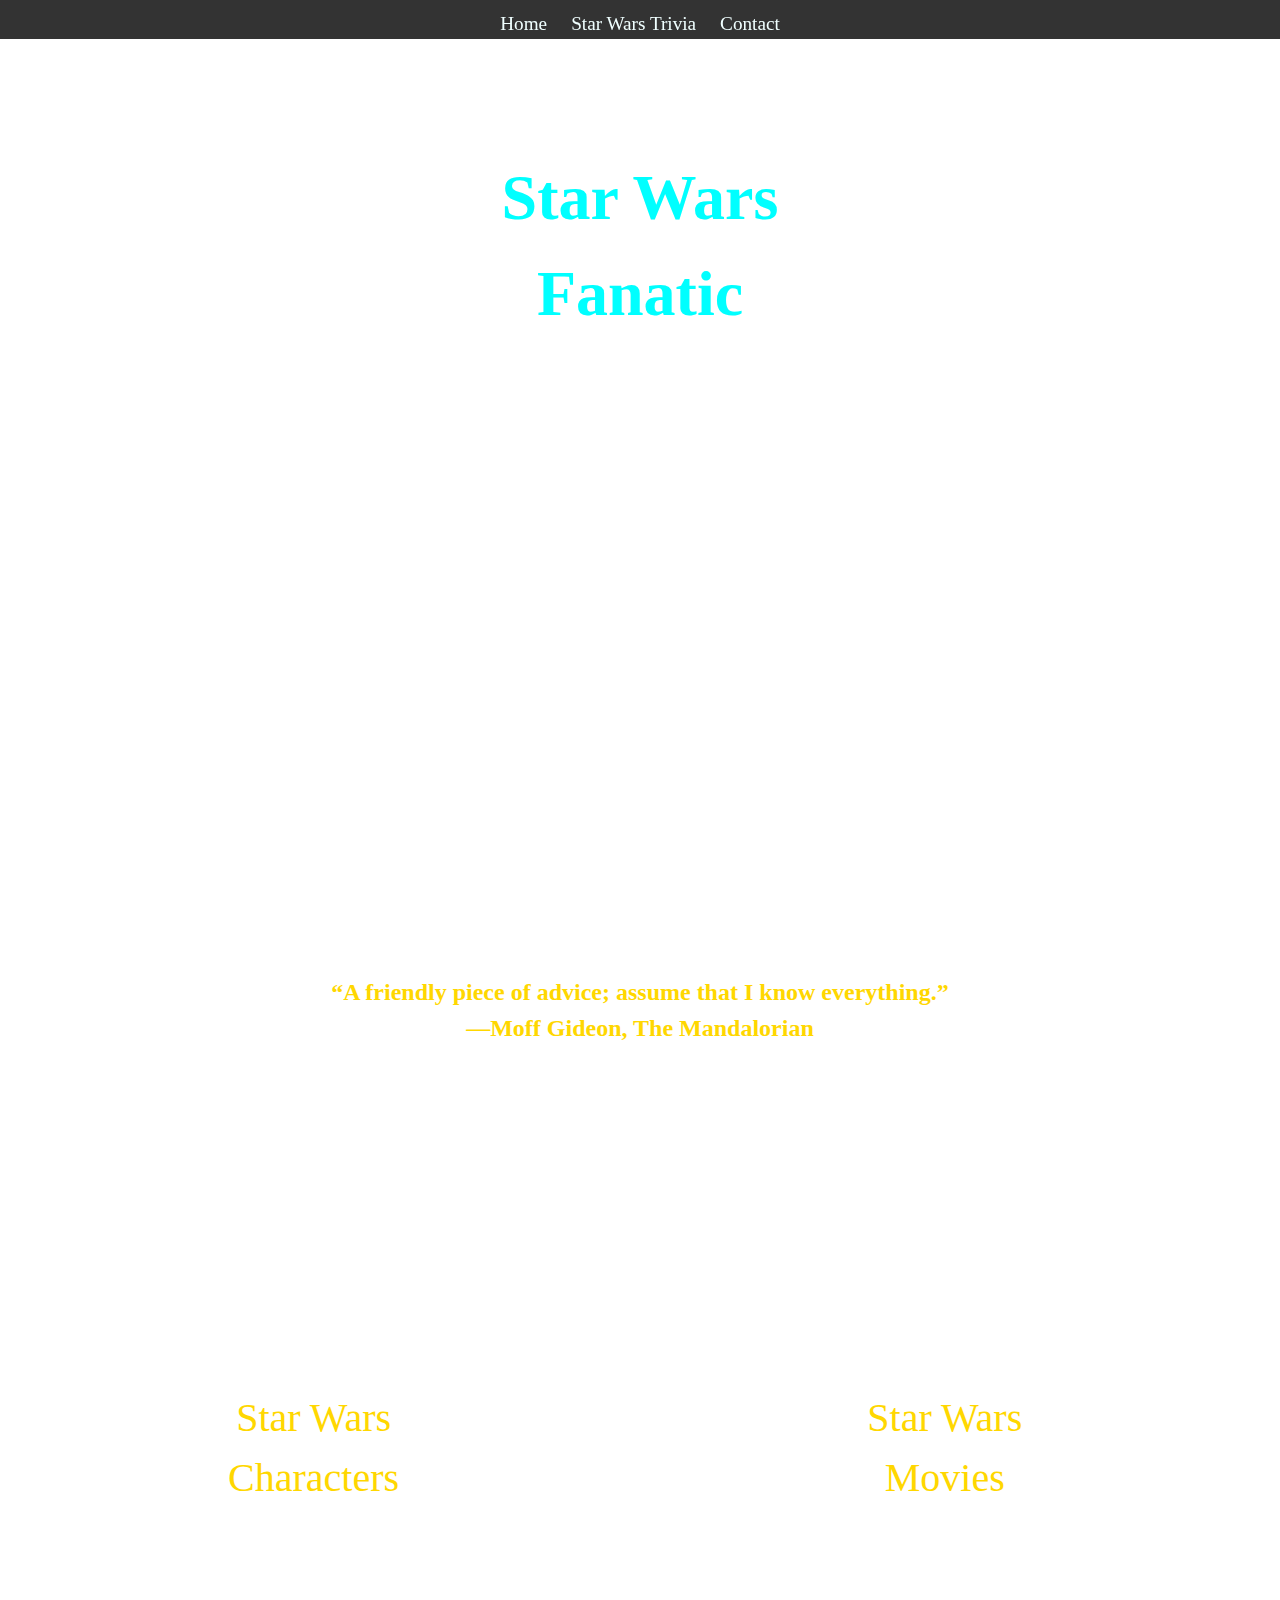
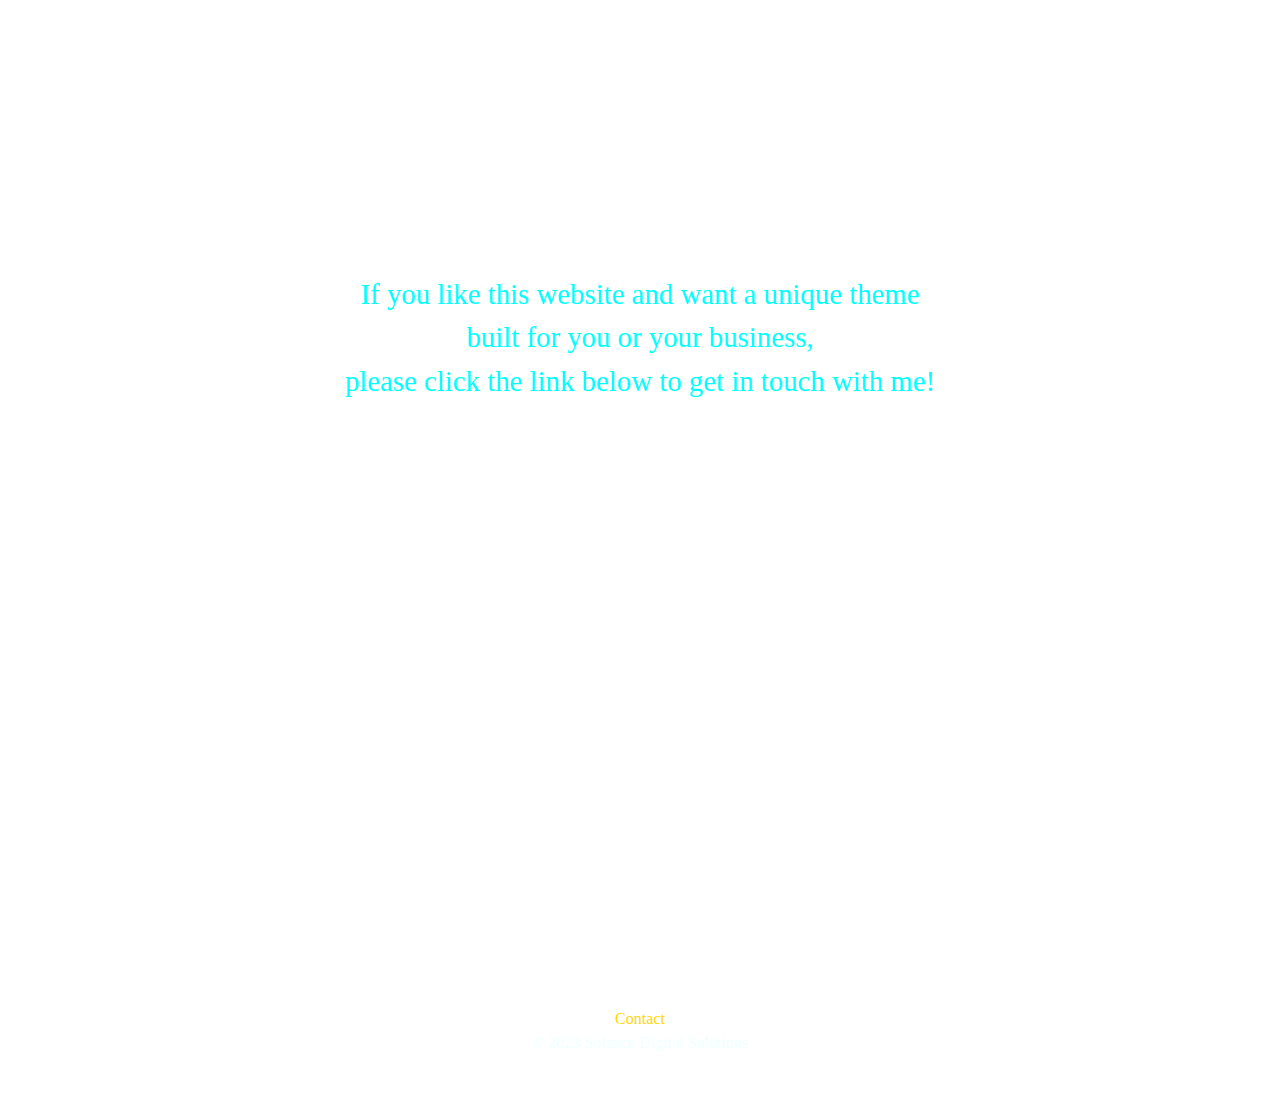
==== index.html @ 4d7cdfdc "Remove unnecessary div and add page-wrapper class to landing-page body element." ====
<!DOCTYPE html>
<html lang="en">
  <head>
    <meta charset="UTF-8" />
    <meta http-equiv="X-UA-Compatible" content="IE=edge" />
    <meta name="viewport" content="width=device-width, initial-scale=1.0" />
    <link rel="stylesheet" href="css/reset.css" />
    <link rel="stylesheet" href="css/landing-page.css" />
    <title>Star Wars Fanatic</title>
  </head>
  <body class="page-wrapper">
      <div class="banner-fade-in"></div>
      <header id="home" class="navbar-fade-in">
        <h1>Star Wars<br>Fanatic</h1>
        <nav>
          <ul>
            <li><a href="#home">Home</a></li>
            <li><a href="#star-wars-trivia">Star Wars Trivia</a></li>
            <li><a href="#contact">Contact</a></li>
          </ul>
        </nav>
      </header>
      <main id="star-wars-trivia">
        <h2>
          “A friendly piece of advice; assume that I know everything.”<br>—Moff
          Gideon, The Mandalorian
        </h2>
        <button><a href="characters.html">Star Wars<br>Characters</a></button>
        <button><a href="movies.html">Star Wars <br>Movies</a></button>
      </main>
      <footer id="contact">
        <p>If you like this website and want a unique theme<br>built for you or your business,<br>please click the link below to get in touch with me!</p>
        <div>
          <p><a href="mailto:solsticedigitalsolutions@gmail.com">Contact</a></p>
          <p>&copy; 2023 Solstice Digital Solutions</p>
        </div>
      </footer>
  </body>
</html>
---- css/landing-page.css ----
.page-wrapper {
  height: 300%;
  background-image: url(../images/landing-page/landing-background-image.jpg);
  background-size: cover;
  background-position: center;
}

/* .banner-fade-in {
  height: 100%;
  background-color: black;
  -moz-transition: opacity 5s ease;
  -webkit-transition: opacity 5s ease;
  -ms-transition: opacity 5s ease;
  transition: opacity 5s ease;
  opacity: 0;
} */

/* .nav-fade-in {
  height: 100%;
  background-color: black;
  -moz-transition: opacity 5s ease;
  -webkit-transition: opacity 5s ease;
  -ms-transition: opacity 5s ease;
  transition: opacity 5s ease;
  opacity: 0;
} */

/* Landing Page */
/* Home & navbar */

header {
  height: 33.3%;
}

header > nav {
  width: 100%;
  position: fixed;
  top: 0;
  text-align: center;
  background: rgba(0, 0, 0, 0.8);
}

header > h1 {
  font-size: 4rem;
  position: relative;
  top: 150px;
  text-align: center;
  color: aqua;
  /* border: 1px solid white; */
}

header > nav > ul {
  list-style: none;
  text-align: center;
  margin-top: 10px;
  padding: 0;
  color: red;
  /* border: 1px solid; */
}

header > nav > ul > li {
  font-size: 1.2rem;
  display: inline;
  padding-left: 10px;
  padding-right: 10px;
  color: azure;
  /* border: 1px solid; */
}

header > nav > ul > li > a {
  text-decoration: none;
  color: inherit;
}

/* Star Wars Trivia  */
main {
  height: 33.3%;
}

#star-wars-trivia > h2 {
  color: gold;
  height: 33.3%;
  text-align: center;
  padding: 75px 50px 0;
}

#star-wars-trivia > button {
  font-size: 2.5rem;
  height: 33.3%;
  width: 49%;
  background: none;
  border: none;
  margin-top: 100px;
  padding: 0;
}

#star-wars-trivia > button > a {
  text-decoration: none;
  color: gold;
}

/* Contact */
/* copy right */
#contact {
  height: 33.3%;
}

#contact > p {
  font-size: 1.8rem;
  width: 80%;
  height: 90%;
  color: aqua;
  margin: auto;
  text-align: center;
  padding-top: 75px;
}

#contact > div {
  height: 10%;
}

#contact > div > p {
  color: azure;
  text-align: center;
}

#contact > div > p > a {
  text-decoration: none;
  color: gold;
}

#contact > div > p > a:visited {
  text-decoration: none;
  color: gold;
}
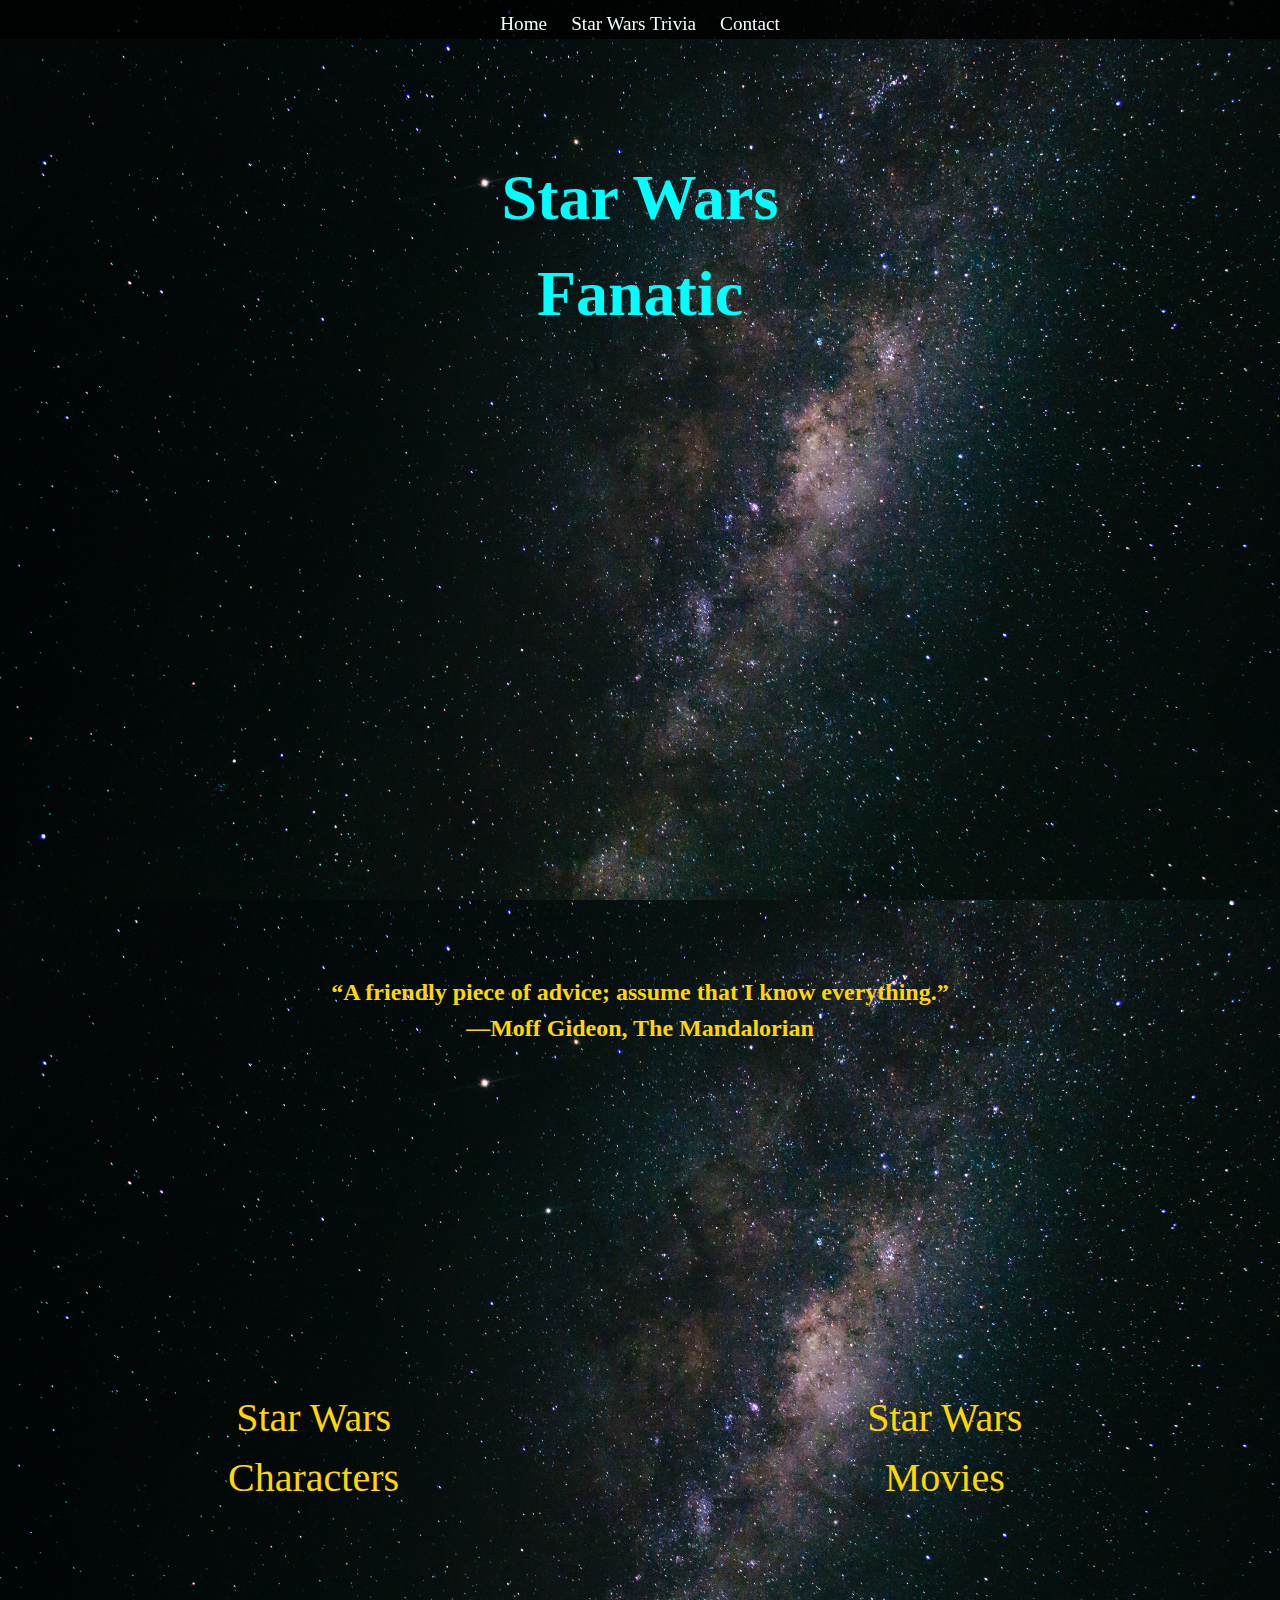
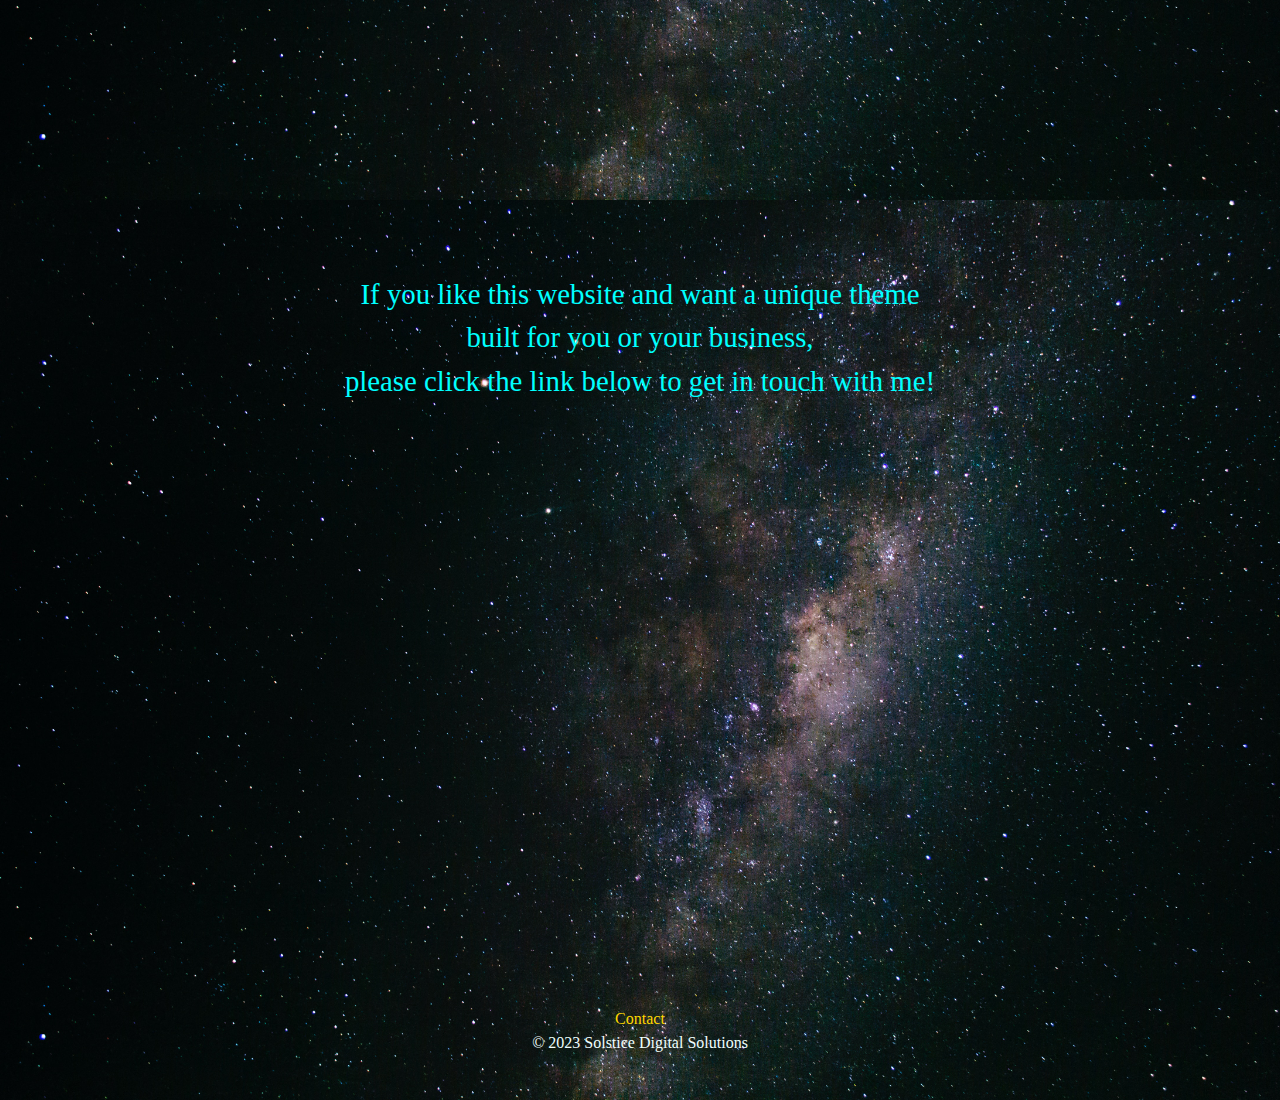
==== commit 72364158: "Remove unncessary div from landing page." ====
--- a/index.html
+++ b/index.html
@@ -9,31 +9,37 @@
     <title>Star Wars Fanatic</title>
   </head>
   <body class="page-wrapper">
-      <div class="banner-fade-in"></div>
-      <header id="home" class="navbar-fade-in">
-        <h1>Star Wars<br>Fanatic</h1>
-        <nav>
-          <ul>
-            <li><a href="#home">Home</a></li>
-            <li><a href="#star-wars-trivia">Star Wars Trivia</a></li>
-            <li><a href="#contact">Contact</a></li>
-          </ul>
-        </nav>
-      </header>
-      <main id="star-wars-trivia">
-        <h2>
-          “A friendly piece of advice; assume that I know everything.”<br>—Moff
-          Gideon, The Mandalorian
-        </h2>
-        <button><a href="characters.html">Star Wars<br>Characters</a></button>
-        <button><a href="movies.html">Star Wars <br>Movies</a></button>
-      </main>
-      <footer id="contact">
-        <p>If you like this website and want a unique theme<br>built for you or your business,<br>please click the link below to get in touch with me!</p>
-        <div>
-          <p><a href="mailto:solsticedigitalsolutions@gmail.com">Contact</a></p>
-          <p>&copy; 2023 Solstice Digital Solutions</p>
-        </div>
-      </footer>
+    <header id="home" class="navbar-fade-in">
+      <h1>Star Wars<br />Fanatic</h1>
+      <nav>
+        <ul>
+          <li><a href="#home">Home</a></li>
+          <li><a href="#star-wars-trivia">Star Wars Trivia</a></li>
+          <li><a href="#contact">Contact</a></li>
+        </ul>
+      </nav>
+    </header>
+    <main id="star-wars-trivia">
+      <h2>
+        “A friendly piece of advice; assume that I know everything.”<br />—Moff
+        Gideon, The Mandalorian
+      </h2>
+      <button>
+        <a href="characters.html">Star Wars<br />Characters</a>
+      </button>
+      <button>
+        <a href="movies.html">Star Wars <br />Movies</a>
+      </button>
+    </main>
+    <footer id="contact">
+      <p>
+        If you like this website and want a unique theme<br />built for you or
+        your business,<br />please click the link below to get in touch with me!
+      </p>
+      <div>
+        <p><a href="mailto:solsticedigitalsolutions@gmail.com">Contact</a></p>
+        <p>&copy; 2023 Solstice Digital Solutions</p>
+      </div>
+    </footer>
   </body>
 </html>
--- a/css/landing-page.css
+++ b/css/landing-page.css
@@ -1,6 +1,6 @@
 .page-wrapper {
   height: 300%;
-  background-image: url(../images/landing-page/landing-background-image.jpg);
+  background-image: url(../images/trivia/trivia-background-image.jpg);
   background-size: cover;
   background-position: center;
 }
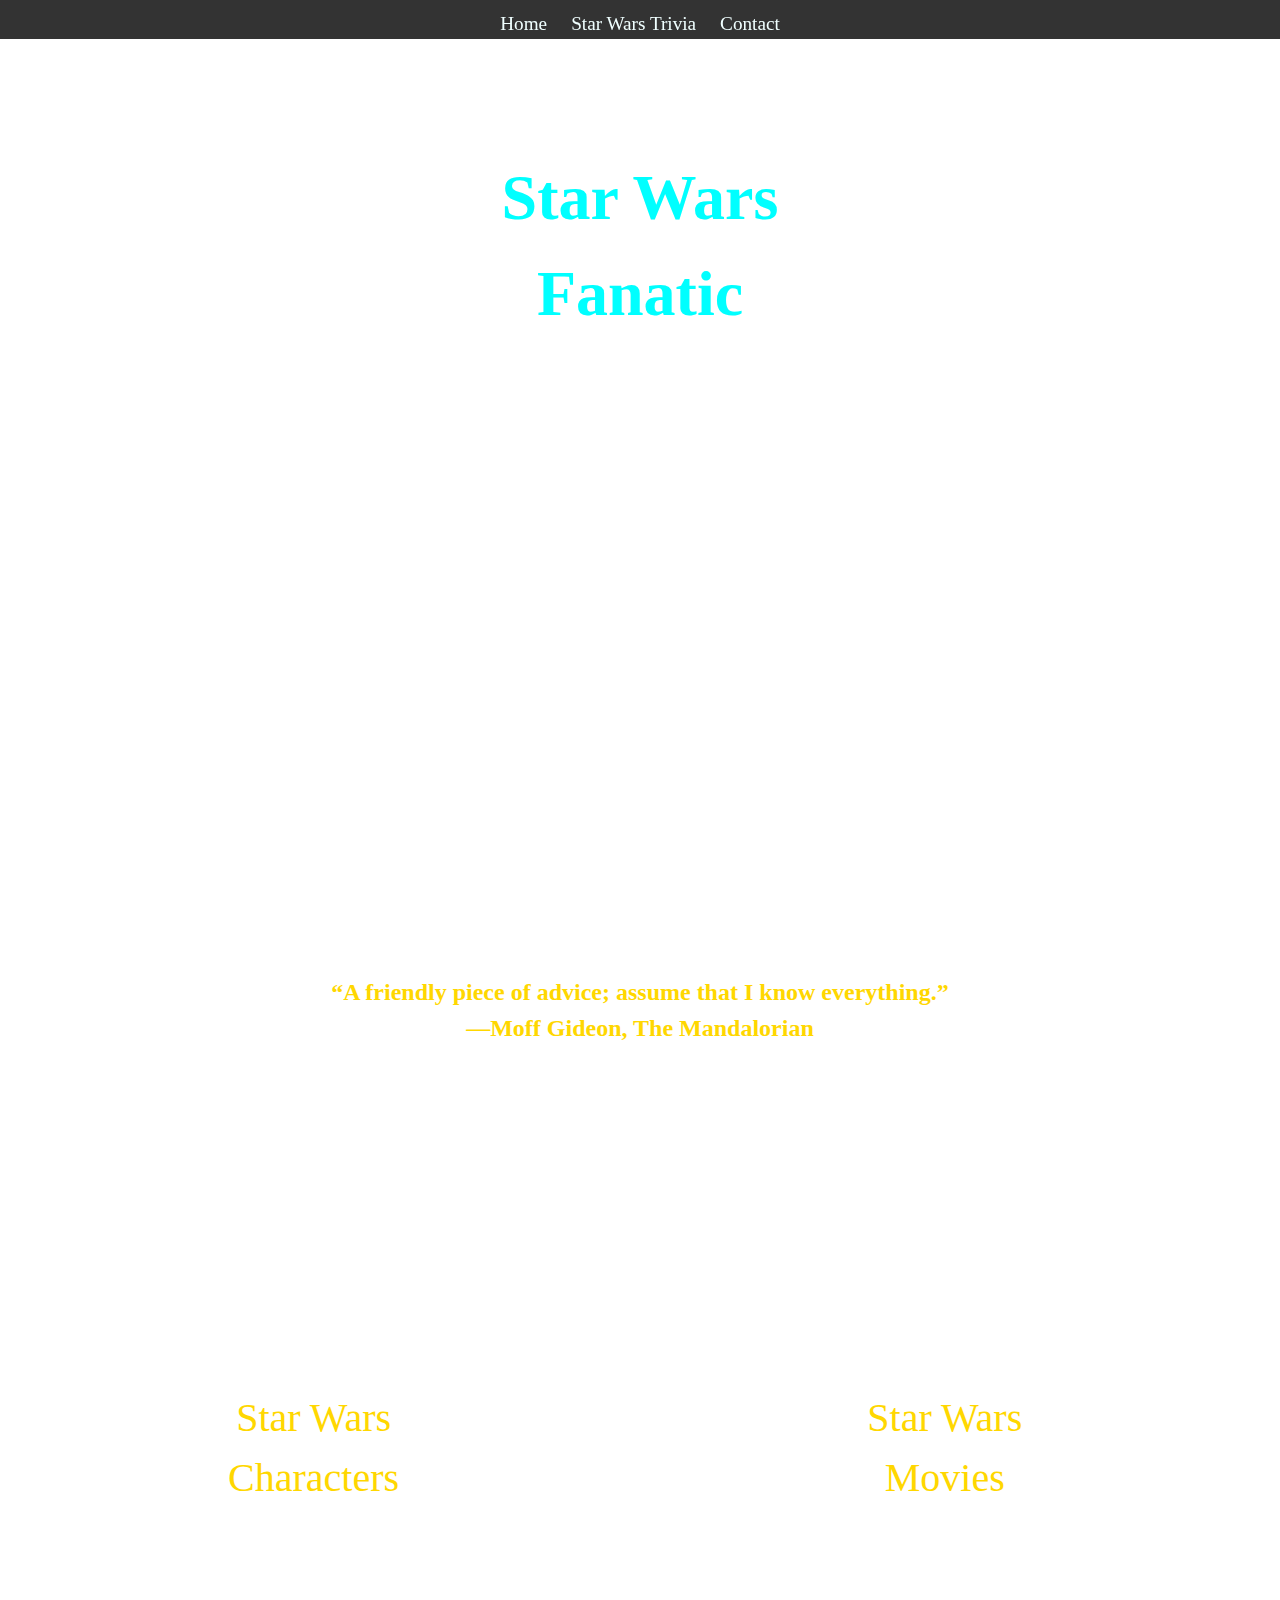
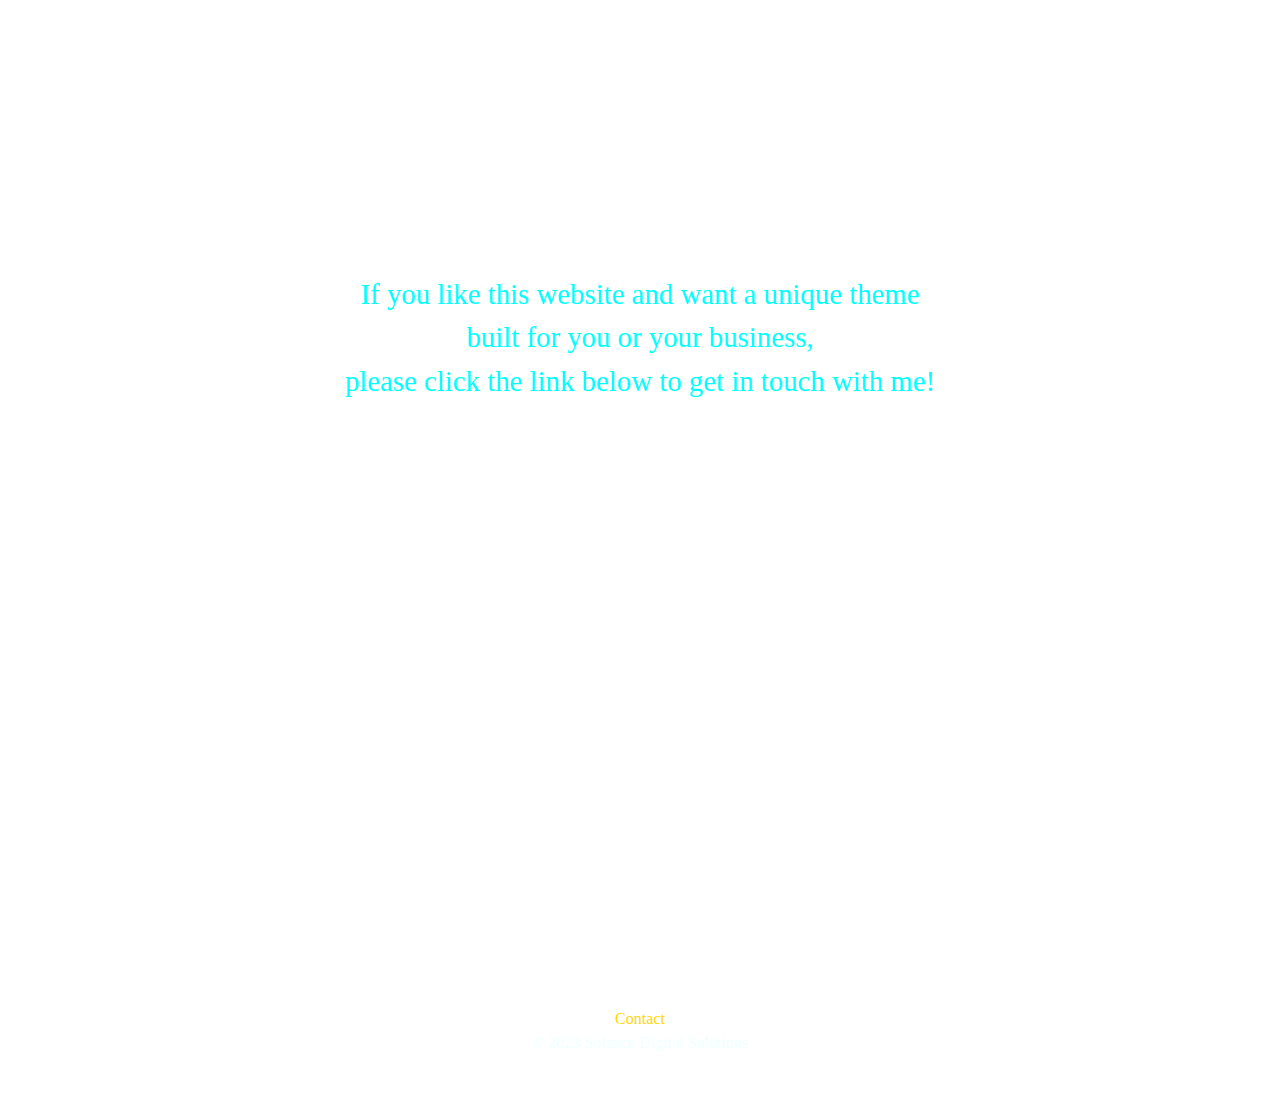
==== commit 1515a8a6: "Put banner styling back to what it was and trying new image path." ====
--- a/index.html
+++ b/index.html
@@ -8,38 +8,41 @@
     <link rel="stylesheet" href="css/landing-page.css" />
     <title>Star Wars Fanatic</title>
   </head>
-  <body class="page-wrapper">
-    <header id="home" class="navbar-fade-in">
-      <h1>Star Wars<br />Fanatic</h1>
-      <nav>
-        <ul>
-          <li><a href="#home">Home</a></li>
-          <li><a href="#star-wars-trivia">Star Wars Trivia</a></li>
-          <li><a href="#contact">Contact</a></li>
-        </ul>
-      </nav>
-    </header>
-    <main id="star-wars-trivia">
-      <h2>
-        “A friendly piece of advice; assume that I know everything.”<br />—Moff
-        Gideon, The Mandalorian
-      </h2>
-      <button>
-        <a href="characters.html">Star Wars<br />Characters</a>
-      </button>
-      <button>
-        <a href="movies.html">Star Wars <br />Movies</a>
-      </button>
-    </main>
-    <footer id="contact">
-      <p>
-        If you like this website and want a unique theme<br />built for you or
-        your business,<br />please click the link below to get in touch with me!
-      </p>
-      <div>
-        <p><a href="mailto:solsticedigitalsolutions@gmail.com">Contact</a></p>
-        <p>&copy; 2023 Solstice Digital Solutions</p>
-      </div>
-    </footer>
+  <body>
+    <div class="page-wrapper">
+      <header id="home" class="navbar-fade-in">
+        <h1>Star Wars<br />Fanatic</h1>
+        <nav>
+          <ul>
+            <li><a href="#home">Home</a></li>
+            <li><a href="#star-wars-trivia">Star Wars Trivia</a></li>
+            <li><a href="#contact">Contact</a></li>
+          </ul>
+        </nav>
+      </header>
+      <main id="star-wars-trivia">
+        <h2>
+          “A friendly piece of advice; assume that I know everything.”<br />—Moff
+          Gideon, The Mandalorian
+        </h2>
+        <button>
+          <a href="characters.html">Star Wars<br />Characters</a>
+        </button>
+        <button>
+          <a href="movies.html">Star Wars <br />Movies</a>
+        </button>
+      </main>
+      <footer id="contact">
+        <p>
+          If you like this website and want a unique theme<br />built for you or
+          your business,<br />please click the link below to get in touch with
+          me!
+        </p>
+        <div>
+          <p><a href="mailto:solsticedigitalsolutions@gmail.com">Contact</a></p>
+          <p>&copy; 2023 Solstice Digital Solutions</p>
+        </div>
+      </footer>
+    </div>
   </body>
 </html>
--- a/css/landing-page.css
+++ b/css/landing-page.css
@@ -1,6 +1,10 @@
+body {
+  height: 300%;
+}
+
 .page-wrapper {
-  height: 300%;
-  background-image: url(../images/trivia/trivia-background-image.jpg);
+  height: 100%;
+  background-image: url(../../images/landing-page/landing-background-image.jpg);
   background-size: cover;
   background-position: center;
 }
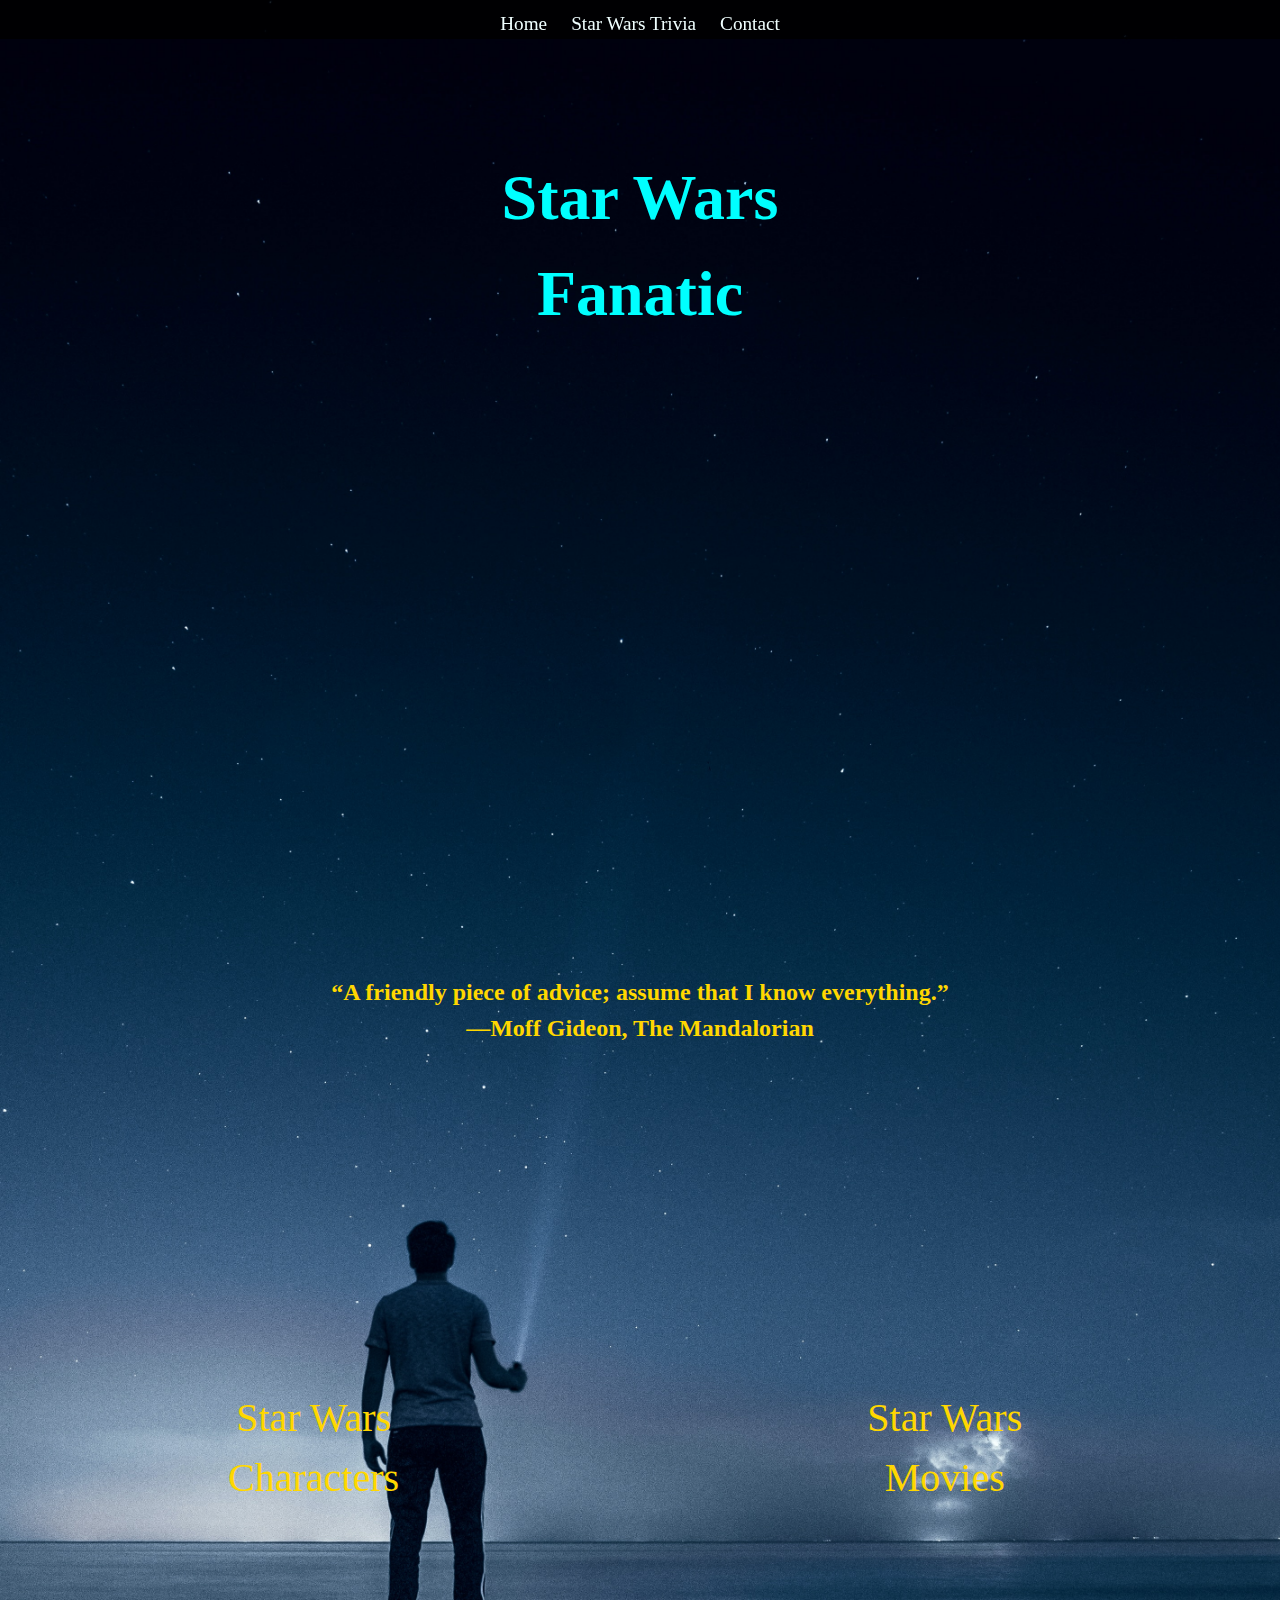
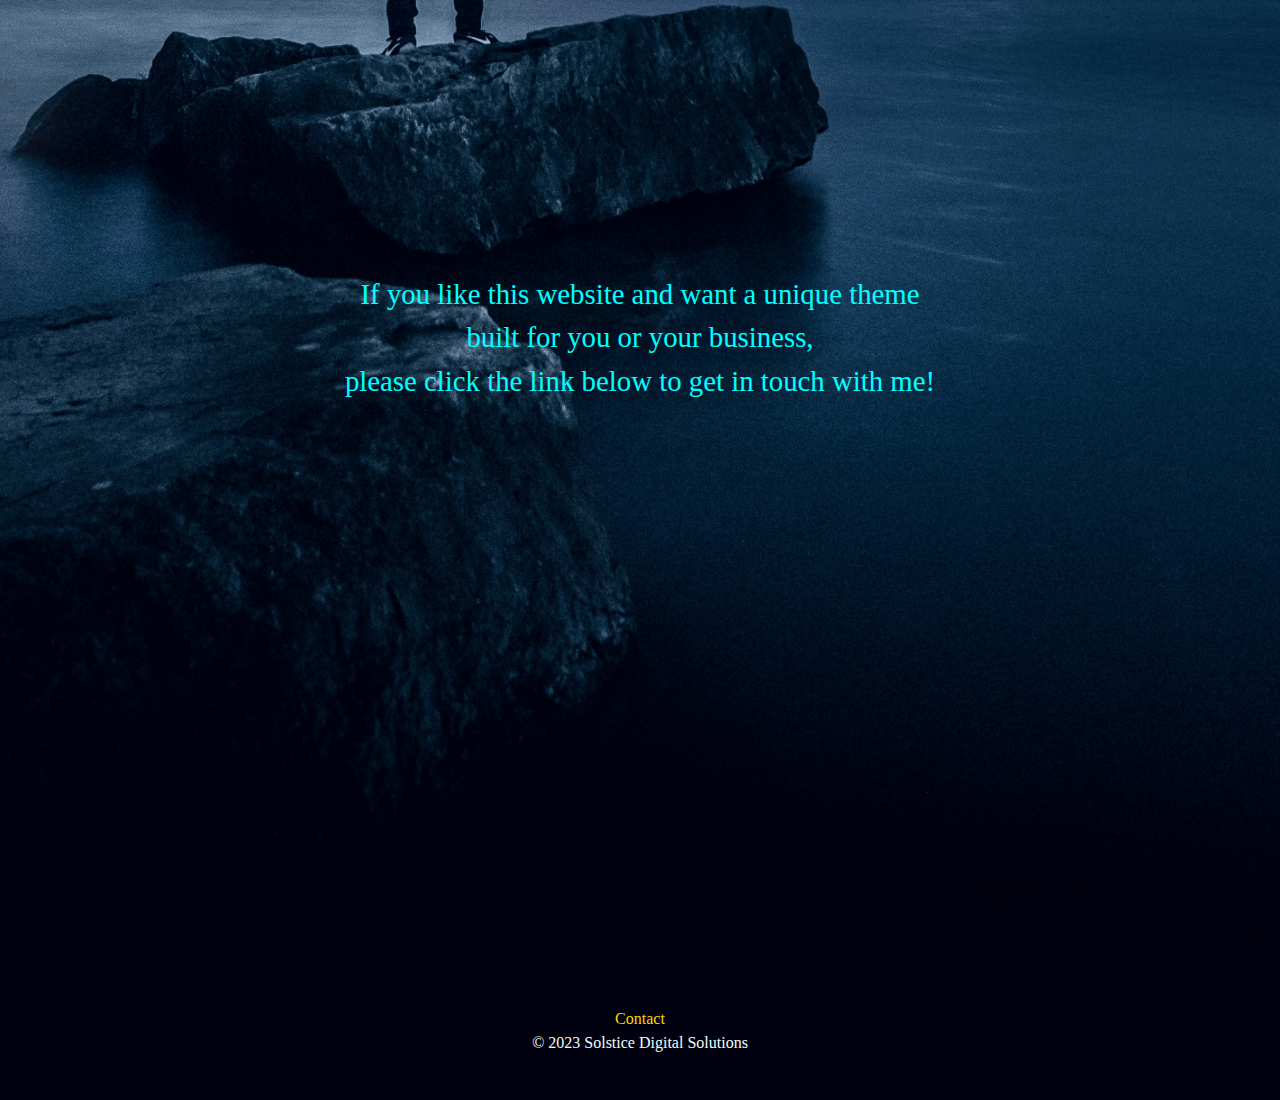
==== commit c765e3c9: "Move nav tab into separate css file for DRY purposes, add Navbar and h1 to character list page." ====
--- a/index.html
+++ b/index.html
@@ -5,6 +5,7 @@
     <meta http-equiv="X-UA-Compatible" content="IE=edge" />
     <meta name="viewport" content="width=device-width, initial-scale=1.0" />
     <link rel="stylesheet" href="css/reset.css" />
+    <link rel="stylesheet" href="css/index.css" />
     <link rel="stylesheet" href="css/landing-page.css" />
     <title>Star Wars Fanatic</title>
   </head>
--- a/css/index.css
+++ b/css/index.css
@@ -0,0 +1,36 @@
+/* Home & navbar */
+
+header {
+  height: 33.3%;
+}
+
+header > nav {
+  width: 100%;
+  position: fixed;
+  top: 0;
+  text-align: center;
+  background: rgba(0, 0, 0, 0.8);
+}
+
+header > nav > ul {
+  list-style: none;
+  text-align: center;
+  margin-top: 10px;
+  padding: 0;
+  color: red;
+  /* border: 1px solid; */
+}
+
+header > nav > ul > li {
+  font-size: 1.2rem;
+  display: inline;
+  padding-left: 10px;
+  padding-right: 10px;
+  color: azure;
+  /* border: 1px solid; */
+}
+
+header > nav > ul > li > a {
+  text-decoration: none;
+  color: inherit;
+}--- a/css/landing-page.css
+++ b/css/landing-page.css
@@ -4,7 +4,7 @@
 
 .page-wrapper {
   height: 100%;
-  background-image: url(../../images/landing-page/landing-background-image.jpg);
+  background-image: url(../images/landing-background-image.jpg);
   background-size: cover;
   background-position: center;
 }
@@ -30,20 +30,6 @@
 } */
 
 /* Landing Page */
-/* Home & navbar */
-
-header {
-  height: 33.3%;
-}
-
-header > nav {
-  width: 100%;
-  position: fixed;
-  top: 0;
-  text-align: center;
-  background: rgba(0, 0, 0, 0.8);
-}
-
 header > h1 {
   font-size: 4rem;
   position: relative;
@@ -51,29 +37,6 @@
   text-align: center;
   color: aqua;
   /* border: 1px solid white; */
-}
-
-header > nav > ul {
-  list-style: none;
-  text-align: center;
-  margin-top: 10px;
-  padding: 0;
-  color: red;
-  /* border: 1px solid; */
-}
-
-header > nav > ul > li {
-  font-size: 1.2rem;
-  display: inline;
-  padding-left: 10px;
-  padding-right: 10px;
-  color: azure;
-  /* border: 1px solid; */
-}
-
-header > nav > ul > li > a {
-  text-decoration: none;
-  color: inherit;
 }
 
 /* Star Wars Trivia  */
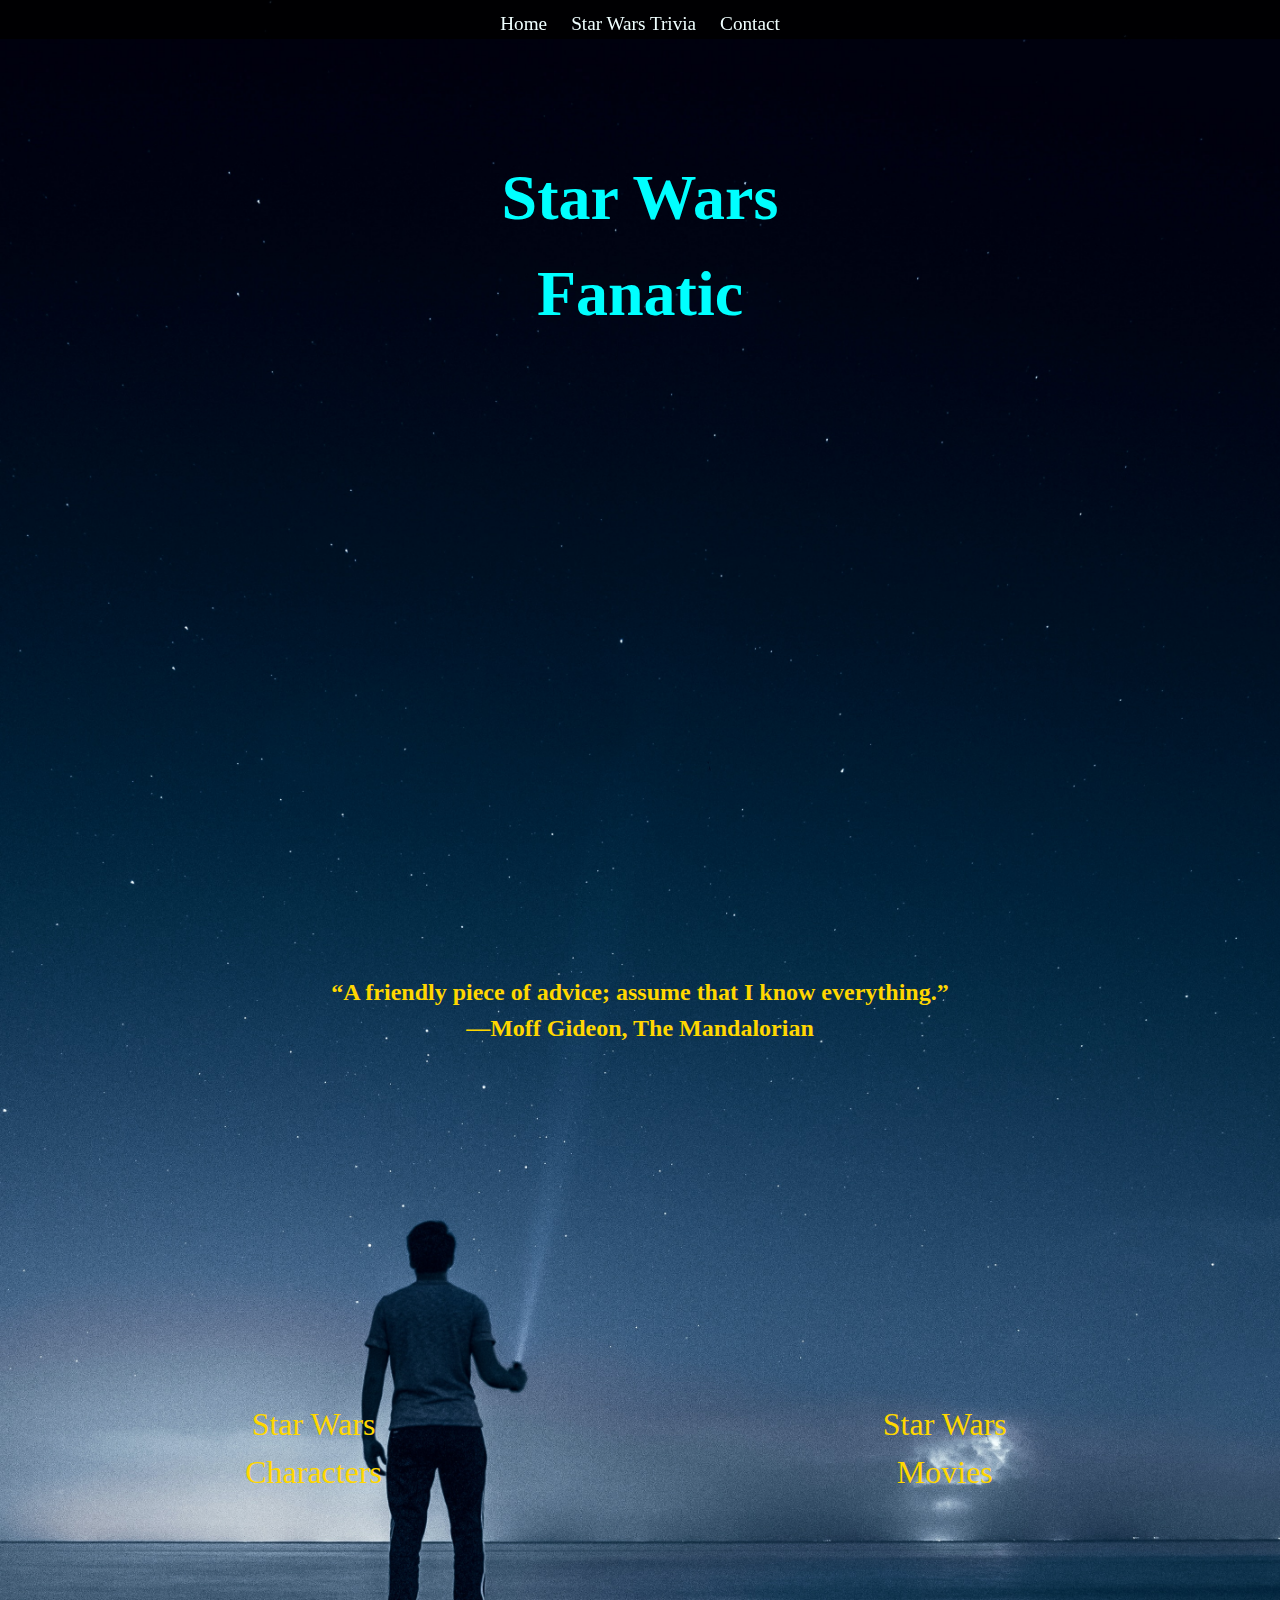
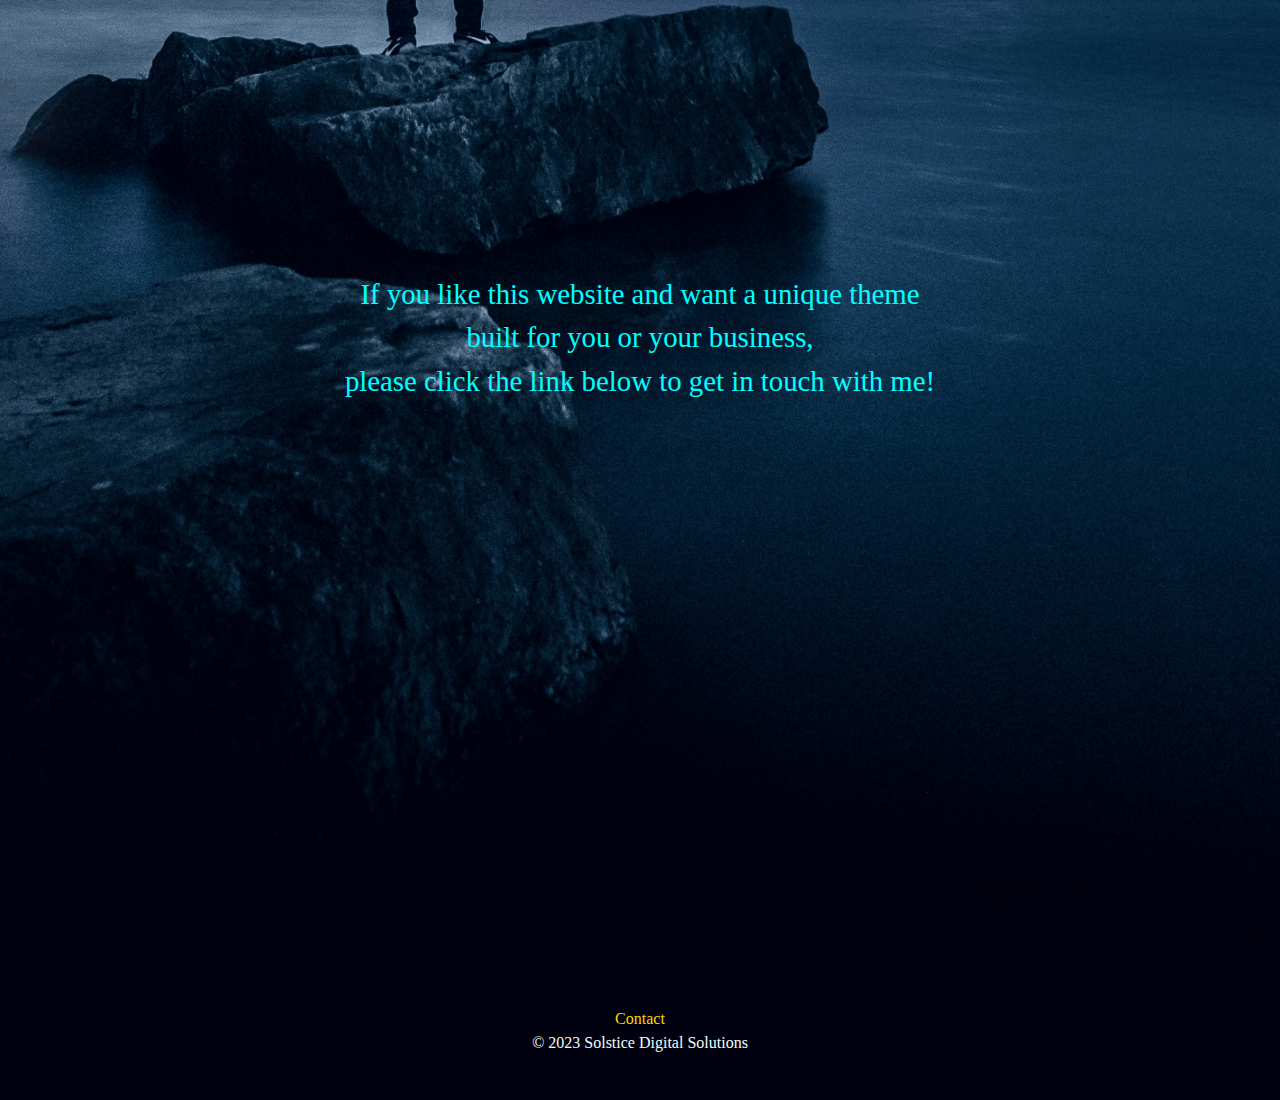
==== commit 35e41299: "Move footer to index.css, modify bottom of landing-page, add footer to character list page, update s" ====
--- a/index.html
+++ b/index.html
@@ -33,17 +33,19 @@
           <a href="movies.html">Star Wars <br />Movies</a>
         </button>
       </main>
-      <footer id="contact">
+      <section class="get-in-touch">
         <p>
           If you like this website and want a unique theme<br />built for you or
           your business,<br />please click the link below to get in touch with
           me!
         </p>
-        <div>
-          <p><a href="mailto:solsticedigitalsolutions@gmail.com">Contact</a></p>
+        <footer id="contact">
+          <p>
+            <a href="mailto:solsticedigitalsolutions@gmail.com">Contact</a>
+          </p>
           <p>&copy; 2023 Solstice Digital Solutions</p>
-        </div>
-      </footer>
+        </footer>
+      </section>
     </div>
   </body>
 </html>
--- a/css/index.css
+++ b/css/index.css
@@ -1,5 +1,4 @@
-/* Home & navbar */
-
+/* Navbar */
 header {
   height: 33.3%;
 }
@@ -18,7 +17,6 @@
   margin-top: 10px;
   padding: 0;
   color: red;
-  /* border: 1px solid; */
 }
 
 header > nav > ul > li {
@@ -27,10 +25,29 @@
   padding-left: 10px;
   padding-right: 10px;
   color: azure;
-  /* border: 1px solid; */
 }
 
 header > nav > ul > li > a {
   text-decoration: none;
   color: inherit;
+}
+
+/* Footer */
+footer {
+  height: 10%;
+}
+
+footer > p {
+  color: azure;
+  text-align: center;
+}
+
+footer > p > a {
+  text-decoration: none;
+  color: gold;
+}
+
+footer > p > a:visited {
+  text-decoration: none;
+  color: gold;
 }--- a/css/landing-page.css
+++ b/css/landing-page.css
@@ -36,7 +36,6 @@
   top: 150px;
   text-align: center;
   color: aqua;
-  /* border: 1px solid white; */
 }
 
 /* Star Wars Trivia  */
@@ -52,7 +51,7 @@
 }
 
 #star-wars-trivia > button {
-  font-size: 2.5rem;
+  font-size: 2rem;
   height: 33.3%;
   width: 49%;
   background: none;
@@ -67,12 +66,11 @@
 }
 
 /* Contact */
-/* copy right */
-#contact {
+.get-in-touch {
   height: 33.3%;
 }
 
-#contact > p {
+.get-in-touch > p {
   font-size: 1.8rem;
   width: 80%;
   height: 90%;
@@ -80,23 +78,4 @@
   margin: auto;
   text-align: center;
   padding-top: 75px;
-}
-
-#contact > div {
-  height: 10%;
-}
-
-#contact > div > p {
-  color: azure;
-  text-align: center;
-}
-
-#contact > div > p > a {
-  text-decoration: none;
-  color: gold;
-}
-
-#contact > div > p > a:visited {
-  text-decoration: none;
-  color: gold;
-}
+}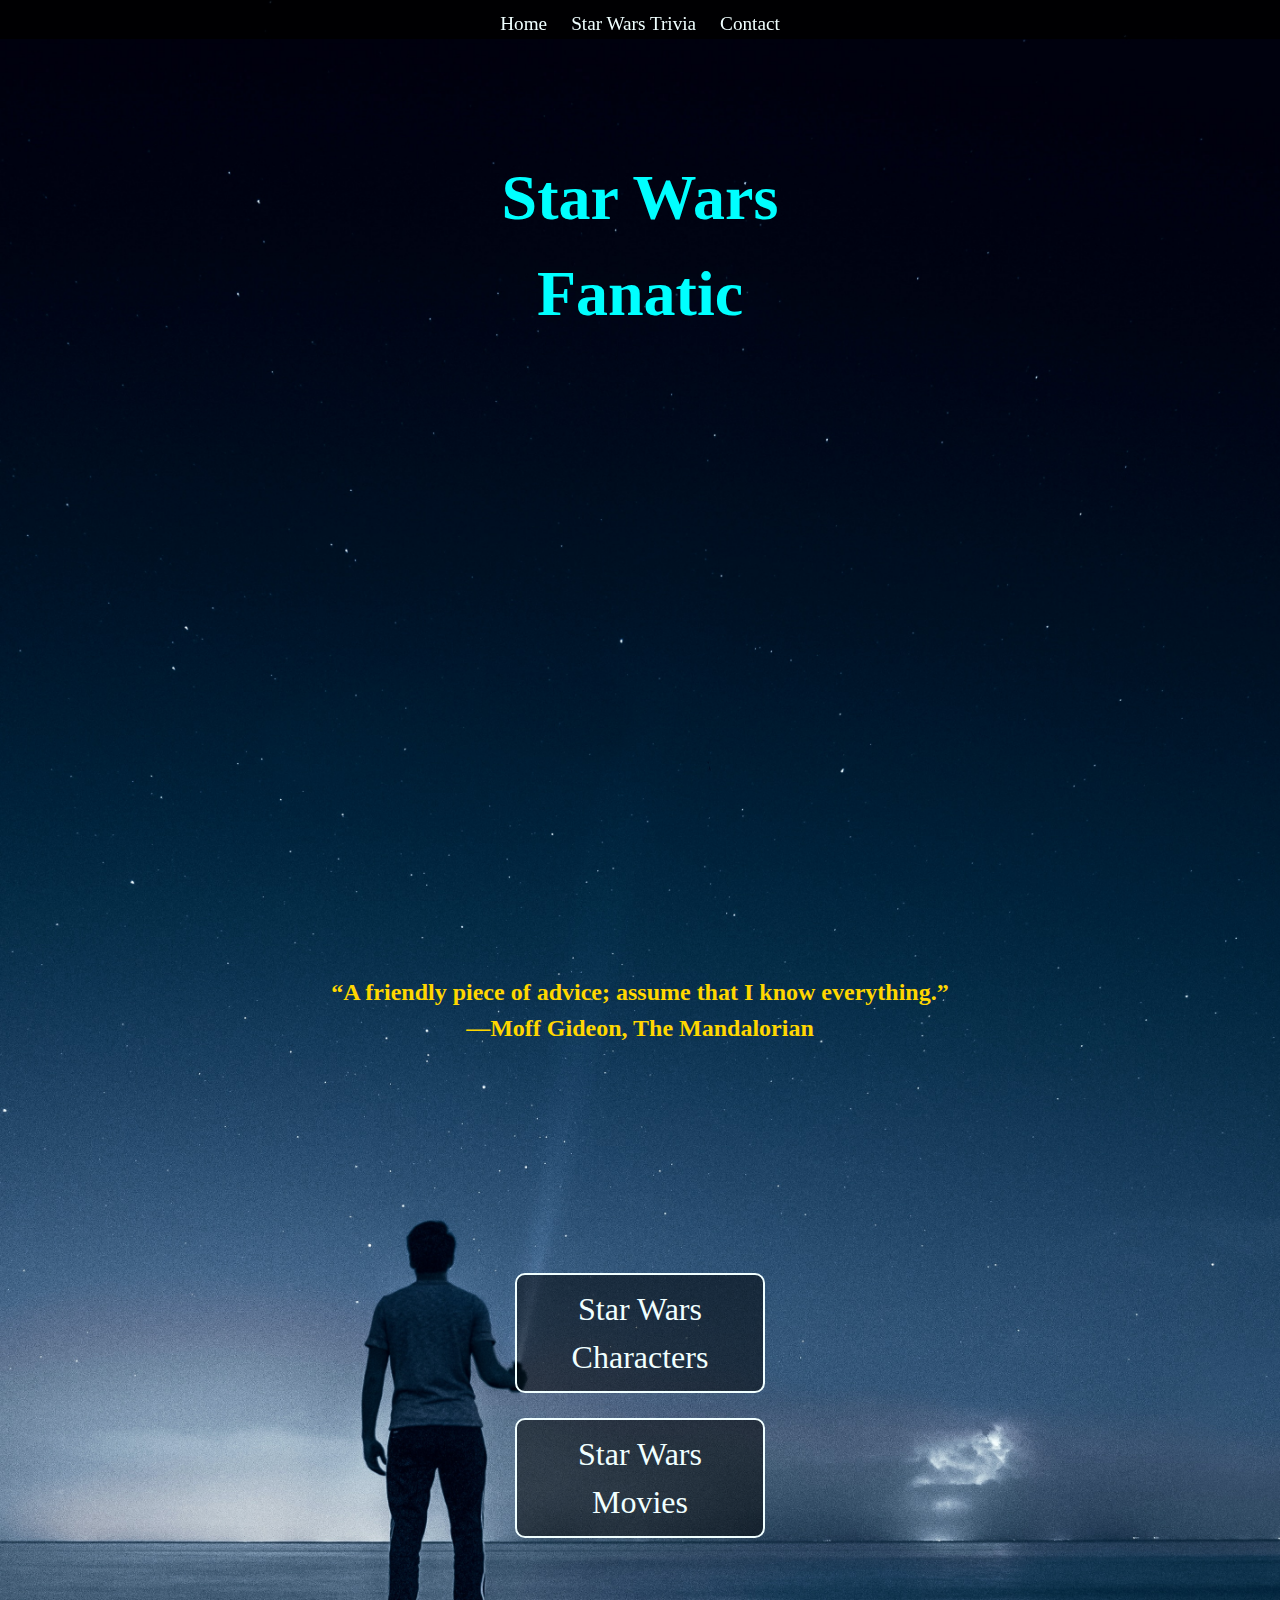
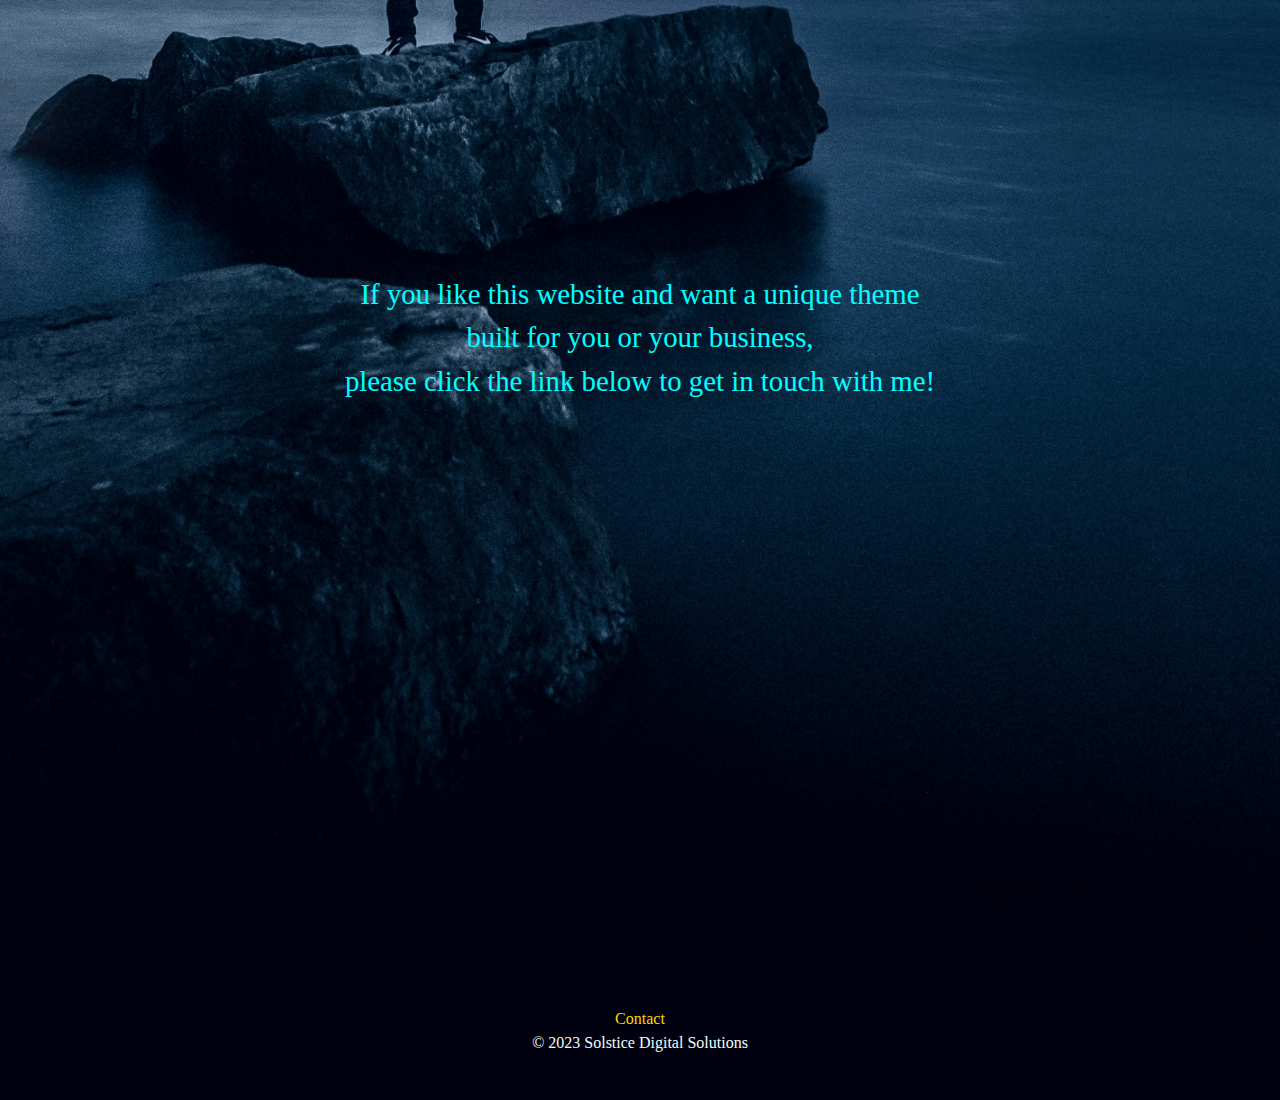
==== commit a699e623: "Create mock html for movie page, update styling with some refactoring, create movie page, styling, a" ====
--- a/index.html
+++ b/index.html
@@ -26,12 +26,8 @@
           “A friendly piece of advice; assume that I know everything.”<br />—Moff
           Gideon, The Mandalorian
         </h2>
-        <button>
-          <a href="characters.html">Star Wars<br />Characters</a>
-        </button>
-        <button>
-          <a href="movies.html">Star Wars <br />Movies</a>
-        </button>
+        <a href="character-list.html">Star Wars<br />Characters</a>
+        <a href="movie-list.html">Star Wars <br />Movies</a>
       </main>
       <section class="get-in-touch">
         <p>
--- a/css/index.css
+++ b/css/index.css
@@ -40,14 +40,11 @@
 footer > p {
   color: azure;
   text-align: center;
+  border-bottom: none;
+  padding: 0;
 }
 
-footer > p > a {
-  text-decoration: none;
-  color: gold;
-}
-
-footer > p > a:visited {
+footer > p > a, footer > p > a:visited {
   text-decoration: none;
   color: gold;
 }--- a/css/landing-page.css
+++ b/css/landing-page.css
@@ -50,19 +50,29 @@
   padding: 75px 50px 0;
 }
 
-#star-wars-trivia > button {
+#star-wars-trivia > a,
+#star-wars-trivia > a:visited {
+  display: block;
+  color: azure;
   font-size: 2rem;
-  height: 33.3%;
-  width: 49%;
-  background: none;
-  border: none;
-  margin-top: 100px;
-  padding: 0;
+  width: 250px;
+  margin: auto;
+  margin-bottom: 25px;
+  padding: 10px 0;
+  text-decoration: none;
+  border: 2px solid azure;
+  border-radius: 10px;
+  background-color: rgba(0, 0, 0, 0.5);
+  text-align: center;
 }
 
-#star-wars-trivia > button > a {
-  text-decoration: none;
-  color: gold;
+#star-wars-trivia > a:hover {
+  color: black;
+  background: white;
+}
+
+#star-wars-trivia > a:first-of-type {
+  margin-top: 75px;
 }
 
 /* Contact */
@@ -78,4 +88,4 @@
   margin: auto;
   text-align: center;
   padding-top: 75px;
-}+}
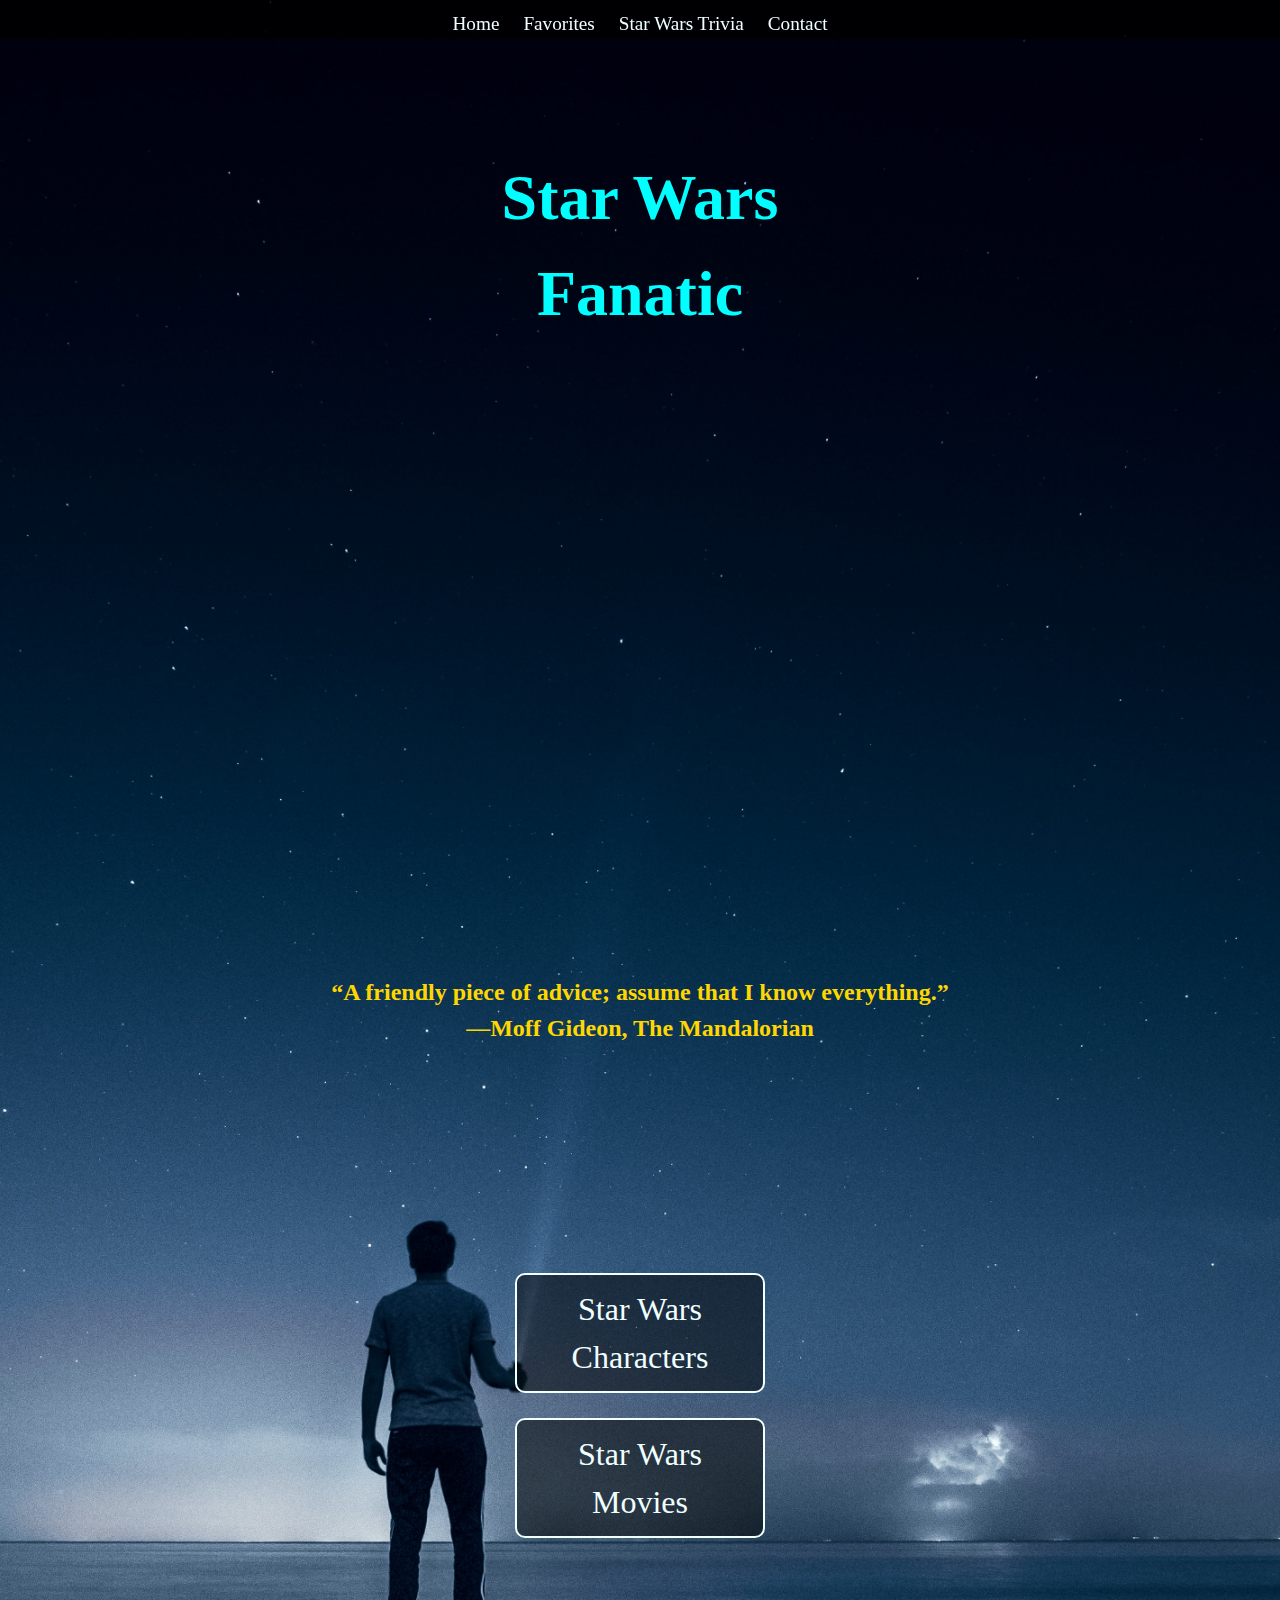
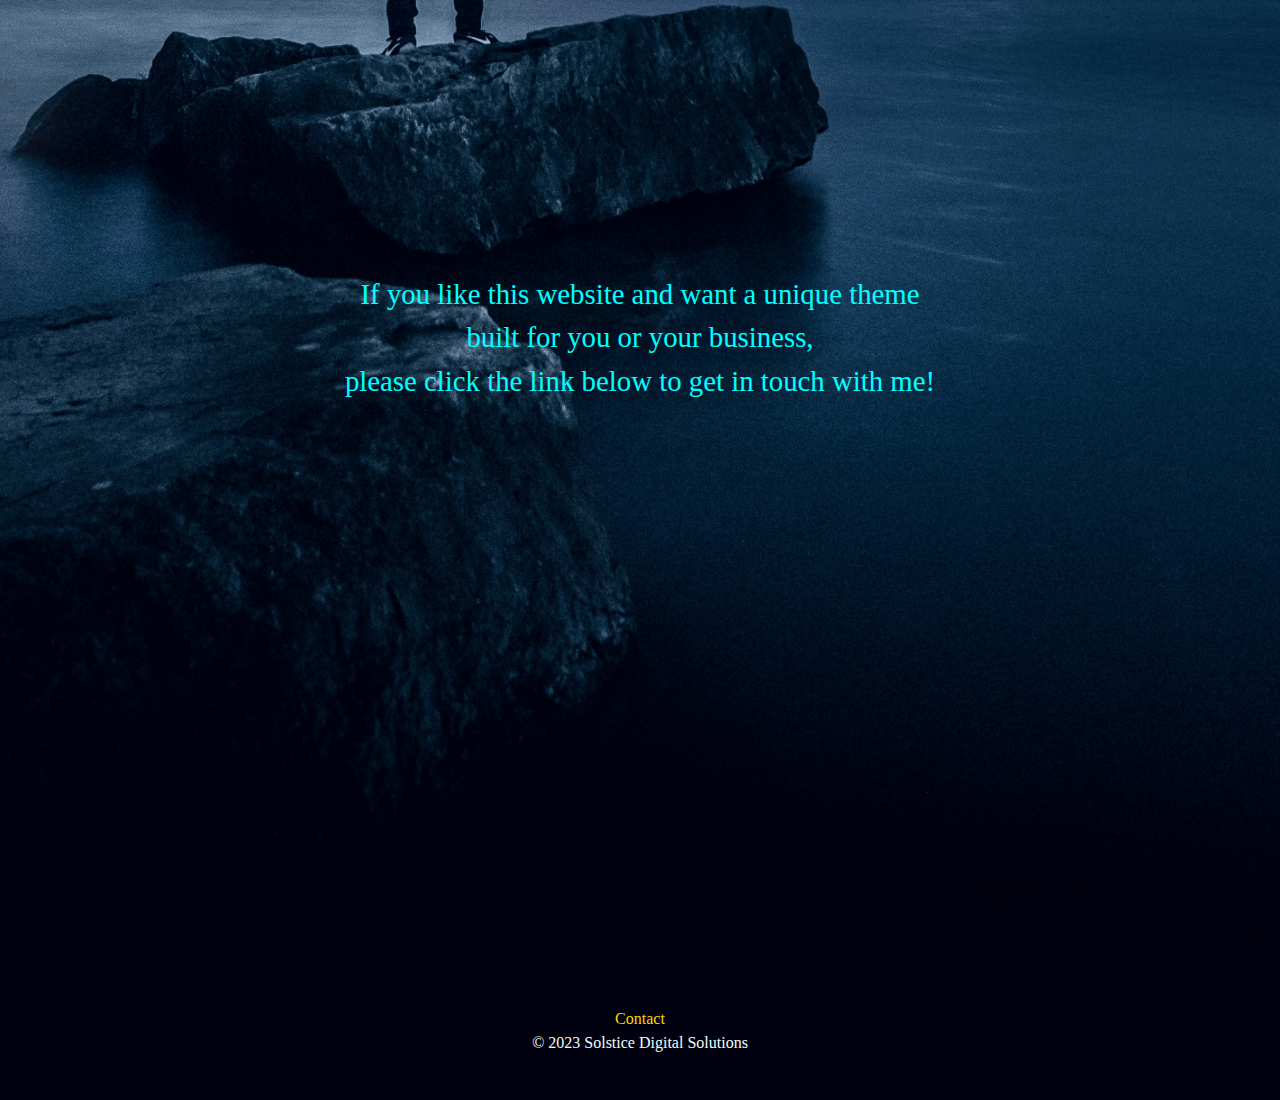
==== commit a4ee4f16: "Refactor css, create favorite button and initial favorite page." ====
--- a/index.html
+++ b/index.html
@@ -10,12 +10,13 @@
     <title>Star Wars Fanatic</title>
   </head>
   <body>
-    <div class="page-wrapper">
+    <div class="landing-page-wrapper">
       <header id="home" class="navbar-fade-in">
         <h1>Star Wars<br />Fanatic</h1>
         <nav>
           <ul>
             <li><a href="#home">Home</a></li>
+            <li><a href="./favorites.html">Favorites</a></li>
             <li><a href="#star-wars-trivia">Star Wars Trivia</a></li>
             <li><a href="#contact">Contact</a></li>
           </ul>
--- a/css/index.css
+++ b/css/index.css
@@ -1,6 +1,30 @@
+/* page-wrapper */
+.landing-page-wrapper {
+  height: 100%;
+  background-image: url(../images/landing-background-image.jpg);
+  background-size: cover;
+  background-position: center;
+}
+
+.page-wrapper {
+  background-image: url(../images/trivia/trivia-background-image.jpg);
+  background-size: cover;
+  background-position: center;
+  background-attachment: fixed;
+  background-repeat: no-repeat;
+}
+
 /* Navbar */
 header {
   height: 33.3%;
+}
+
+header > h1 {
+  font-size: 2rem;
+  position: relative;
+  top: 80px;
+  text-align: center;
+  color: gold;
 }
 
 header > nav {
@@ -32,6 +56,30 @@
   color: inherit;
 }
 
+/* is-favorite */
+
+.is-favorite {
+  display: block;
+  font-size: 1.2rem;
+  margin: auto;
+  background-color: transparent;
+  border: 4px azure solid;
+  border-radius: 5px;
+  margin-bottom: 15px;
+}
+
+.is-favorite.false {
+  color: azure;
+}
+
+.is-favorite.true {
+  color: aqua;
+}
+
+.is-favorite.true span {
+  color: gold;
+}
+
 /* Footer */
 footer {
   height: 10%;
@@ -44,7 +92,8 @@
   padding: 0;
 }
 
-footer > p > a, footer > p > a:visited {
+footer > p > a,
+footer > p > a:visited {
   text-decoration: none;
   color: gold;
-}+}
--- a/css/landing-page.css
+++ b/css/landing-page.css
@@ -1,12 +1,7 @@
+/* Future task - remove all the height percentages and adjust to make GUI look good. Removing the height percentages will remove the 3 page look I gave it but make it look good in wide mobile view to where the content isn't overflowing into other content on the site. */
+
 body {
   height: 300%;
-}
-
-.page-wrapper {
-  height: 100%;
-  background-image: url(../images/landing-background-image.jpg);
-  background-size: cover;
-  background-position: center;
 }
 
 /* .banner-fade-in {
@@ -30,7 +25,7 @@
 } */
 
 /* Landing Page */
-header > h1 {
+.landing-page-wrapper h1 {
   font-size: 4rem;
   position: relative;
   top: 150px;
